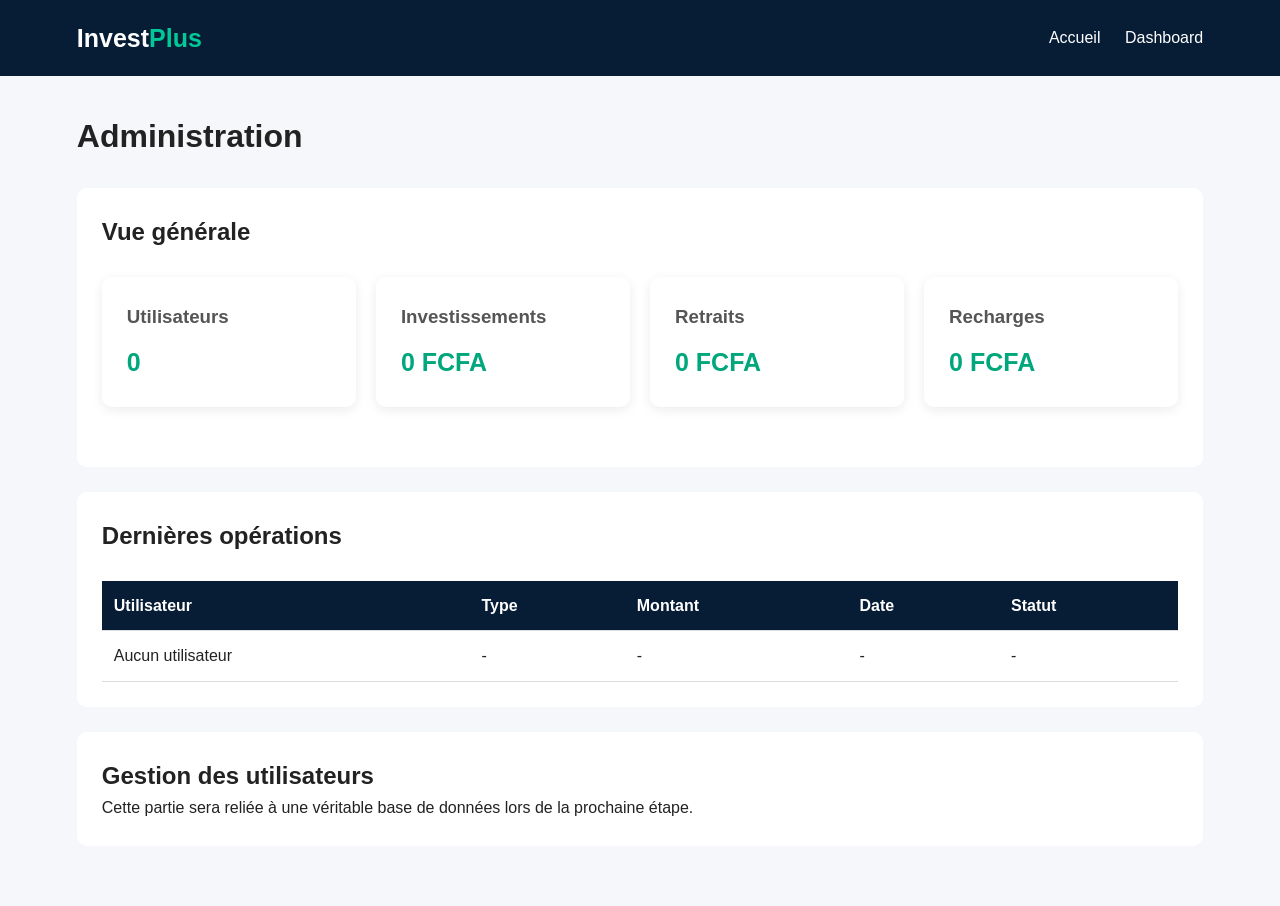
==== admin.html @ 3edccfb6 "Add admin panel HTML structure" ====
<!DOCTYPE html>
<html lang="fr">

<head>

    <meta charset="UTF-8">
    <meta name="viewport" content="width=device-width, initial-scale=1.0">

    <title>Administration - InvestPlus</title>

    <link rel="stylesheet" href="style.css">

</head>

<body>

<header class="header">

    <div class="logo">
        Invest<span>Plus</span>
    </div>

    <nav>
        <a href="index.html">Accueil</a>
        <a href="dashboard.html">Dashboard</a>
    </nav>

</header>

<main class="admin-panel">

    <h1>Administration</h1>

    <br>

    <div class="admin-box">

        <h2>Vue générale</h2>

        <br>

        <div class="cards">

            <div class="card">
                <h3>Utilisateurs</h3>
                <p>0</p>
            </div>

            <div class="card">
                <h3>Investissements</h3>
                <p>0 FCFA</p>
            </div>

            <div class="card">
                <h3>Retraits</h3>
                <p>0 FCFA</p>
            </div>

            <div class="card">
                <h3>Recharges</h3>
                <p>0 FCFA</p>
            </div>

        </div>

    </div>

    <div class="admin-box">

        <h2>Dernières opérations</h2>

        <br>

        <table>

            <thead>

                <tr>
                    <th>Utilisateur</th>
                    <th>Type</th>
                    <th>Montant</th>
                    <th>Date</th>
                    <th>Statut</th>
                </tr>

            </thead>

            <tbody>

                <tr>
                    <td>Aucun utilisateur</td>
                    <td>-</td>
                    <td>-</td>
                    <td>-</td>
                    <td>-</td>
                </tr>

            </tbody>

        </table>

    </div>

    <div class="admin-box">

        <h2>Gestion des utilisateurs</h2>

        <p>
            Cette partie sera reliée à une véritable base de données
            lors de la prochaine étape.
        </p>

    </div>

</main>

</body>
</html>
---- style.css ----
* {
    box-sizing: border-box;
    margin: 0;
    padding: 0;
}

body {
    font-family: Arial, sans-serif;
    background: #f5f7fa;
    color: #222;
    line-height: 1.6;
}

.header {
    background: #071d36;
    color: white;
    padding: 18px 6%;
    display: flex;
    justify-content: space-between;
    align-items: center;
}

.logo {
    font-size: 25px;
    font-weight: bold;
}

.logo span {
    color: #00c896;
}

nav a {
    color: white;
    text-decoration: none;
    margin-left: 20px;
}

.hero {
    background: linear-gradient(135deg, #071d36, #064e5b);
    color: white;
    padding: 90px 20px;
    text-align: center;
}

.hero-content {
    max-width: 800px;
    margin: auto;
}

.hero h1 {
    font-size: 42px;
    margin-bottom: 20px;
}

.hero p {
    font-size: 18px;
    margin-bottom: 30px;
}

.btn {
    display: inline-block;
    background: #00c896;
    color: white;
    text-decoration: none;
    padding: 13px 25px;
    border-radius: 7px;
    font-weight: bold;
}

.section {
    padding: 55px 6%;
    text-align: center;
}

.section h2 {
    margin-bottom: 35px;
    color: #071d36;
}

.packs {
    display: grid;
    grid-template-columns: repeat(auto-fit, minmax(220px, 1fr));
    gap: 20px;
}

.pack {
    background: white;
    padding: 25px;
    border-radius: 12px;
    box-shadow: 0 3px 12px rgba(0,0,0,0.08);
}

.pack h3 {
    color: #071d36;
    margin-bottom: 10px;
}

.pack strong {
    display: block;
    font-size: 22px;
    color: #00a77c;
    margin-bottom: 10px;
}

.features {
    display: grid;
    grid-template-columns: repeat(auto-fit, minmax(220px, 1fr));
    gap: 20px;
}

.features div {
    background: white;
    padding: 25px;
    border-radius: 10px;
}

footer {
    background: #071d36;
    color: white;
    text-align: center;
    padding: 25px;
}

.form-container {
    max-width: 450px;
    margin: 70px auto;
    background: white;
    padding: 35px;
    border-radius: 12px;
    box-shadow: 0 3px 15px rgba(0,0,0,0.1);
}

.form-container h2 {
    text-align: center;
    margin-bottom: 25px;
}

.form-group {
    margin-bottom: 18px;
}

.form-group label {
    display: block;
    margin-bottom: 7px;
    font-weight: bold;
}

.form-group input,
.form-group select {
    width: 100%;
    padding: 12px;
    border: 1px solid #ccc;
    border-radius: 6px;
}

.form-button {
    width: 100%;
    border: none;
    cursor: pointer;
    padding: 13px;
    background: #00c896;
    color: white;
    border-radius: 6px;
    font-weight: bold;
}

.dashboard {
    padding: 35px 6%;
}

.cards {
    display: grid;
    grid-template-columns: repeat(auto-fit, minmax(200px, 1fr));
    gap: 20px;
    margin-bottom: 35px;
}

.card {
    background: white;
    padding: 25px;
    border-radius: 10px;
    box-shadow: 0 3px 12px rgba(0,0,0,0.08);
}

.card h3 {
    color: #555;
}

.card p {
    font-size: 25px;
    font-weight: bold;
    color: #00a77c;
    margin-top: 10px;
}

.table-container {
    background: white;
    padding: 20px;
    border-radius: 10px;
    overflow-x: auto;
}

table {
    width: 100%;
    border-collapse: collapse;
}

th,
td {
    padding: 12px;
    border-bottom: 1px solid #ddd;
    text-align: left;
}

th {
    background: #071d36;
    color: white;
}

.admin-panel {
    padding: 35px 6%;
}

.admin-box {
    background: white;
    padding: 25px;
    border-radius: 10px;
    margin-bottom: 25px;
}

@media (max-width: 600px) {

    .header {
        flex-direction: column;
        gap: 15px;
    }

    nav a {
        margin: 0 7px;
    }

    .hero h1 {
        font-size: 30px;
    }

    .section {
        padding: 40px 5%;
    }
}
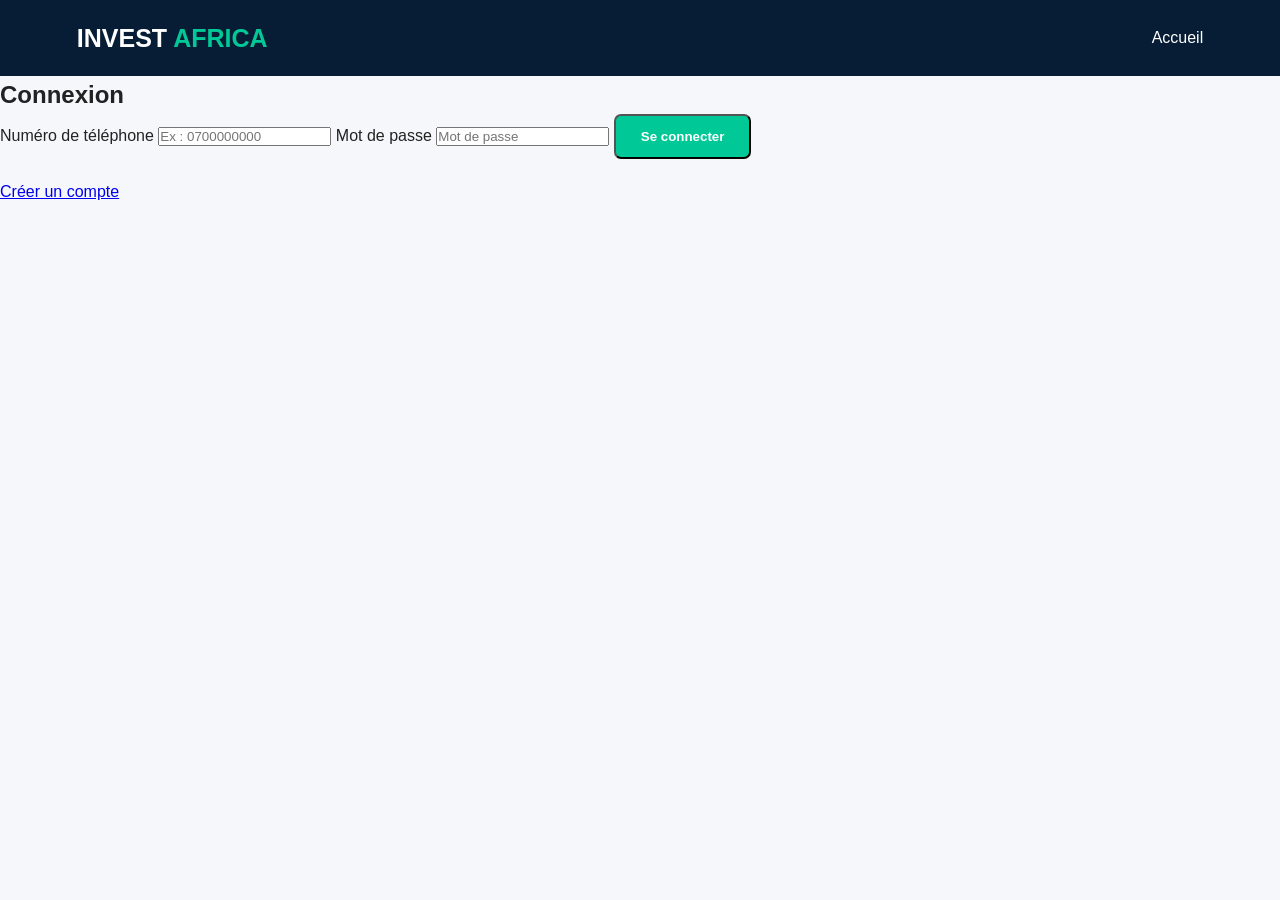
==== commit 68c7dbf9: "Update admin page title and content for Invest Africa" ====
--- a/admin.html
+++ b/admin.html
@@ -1,99 +1,75 @@
 <!DOCTYPE html>
 <html lang="fr">
-
 <head>
-
     <meta charset="UTF-8">
     <meta name="viewport" content="width=device-width, initial-scale=1.0">
-
-    <title>Administration - InvestPlus</title>
-
+    <title>Administration - Invest Africa</title>
     <link rel="stylesheet" href="style.css">
-
 </head>
 
 <body>
 
-<header class="header">
+<header class="header admin-header">
 
     <div class="logo">
-        Invest<span>Plus</span>
+        ADMIN <span>INVEST AFRICA</span>
     </div>
 
     <nav>
-        <a href="index.html">Accueil</a>
-        <a href="dashboard.html">Dashboard</a>
+        <a href="index.html">Site</a>
+        <a href="#" onclick="logoutAdmin()">Déconnexion</a>
     </nav>
 
 </header>
 
-<main class="admin-panel">
+<div class="container">
 
-    <h1>Administration</h1>
+    <h1 class="page-title">Espace administrateur</h1>
 
-    <br>
+    <div class="dashboard-grid">
 
-    <div class="admin-box">
+        <div class="stat">
+            <h3>Utilisateurs</h3>
+            <strong id="usersCount">0</strong>
+        </div>
 
-        <h2>Vue générale</h2>
+        <div class="stat">
+            <h3>Dépôts</h3>
+            <strong id="depositsCount">0</strong>
+        </div>
 
-        <br>
+        <div class="stat">
+            <h3>Retraits</h3>
+            <strong id="withdrawalsCount">0</strong>
+        </div>
 
-        <div class="cards">
-
-            <div class="card">
-                <h3>Utilisateurs</h3>
-                <p>0</p>
-            </div>
-
-            <div class="card">
-                <h3>Investissements</h3>
-                <p>0 FCFA</p>
-            </div>
-
-            <div class="card">
-                <h3>Retraits</h3>
-                <p>0 FCFA</p>
-            </div>
-
-            <div class="card">
-                <h3>Recharges</h3>
-                <p>0 FCFA</p>
-            </div>
-
+        <div class="stat">
+            <h3>Transactions</h3>
+            <strong id="transactionsCount">0</strong>
         </div>
 
     </div>
 
-    <div class="admin-box">
+    <h2 style="margin:30px 0 15px;">
+        Dernières opérations
+    </h2>
 
-        <h2>Dernières opérations</h2>
-
-        <br>
+    <div class="table-box">
 
         <table>
 
             <thead>
-
                 <tr>
-                    <th>Utilisateur</th>
                     <th>Type</th>
                     <th>Montant</th>
+                    <th>Moyen</th>
                     <th>Date</th>
                     <th>Statut</th>
+                    <th>Action</th>
                 </tr>
-
             </thead>
 
-            <tbody>
-
-                <tr>
-                    <td>Aucun utilisateur</td>
-                    <td>-</td>
-                    <td>-</td>
-                    <td>-</td>
-                    <td>-</td>
-                </tr>
+            <tbody id="adminHistory">
 
             </tbody>
 
@@ -101,18 +77,95 @@
 
     </div>
 
-    <div class="admin-box">
+</div>
 
-        <h2>Gestion des utilisateurs</h2>
+<script>
 
-        <p>
-            Cette partie sera reliée à une véritable base de données
-            lors de la prochaine étape.
-        </p>
+if (localStorage.getItem("investAfricaAdmin") !== "true") {
+    window.location.href = "login.html";
+}
 
-    </div>
+function formatMoney(amount) {
+    return Number(amount || 0).toLocaleString("fr-FR") + " FCFA";
+}
 
-</main>
+function loadAdmin() {
+
+    const history =
+        JSON.parse(localStorage.getItem("investAfricaHistory")) || [];
+
+    const tbody = document.getElementById("adminHistory");
+
+    const deposits =
+        history.filter(x => x.type === "Dépôt");
+
+    const withdrawals =
+        history.filter(x => x.type === "Retrait");
+
+    document.getElementById("usersCount").textContent =
+        localStorage.getItem("investAfricaUser") ? "1" : "0";
+
+    document.getElementById("depositsCount").textContent =
+        deposits.length;
+
+    document.getElementById("withdrawalsCount").textContent =
+        withdrawals.length;
+
+    document.getElementById("transactionsCount").textContent =
+        history.length;
+
+    tbody.innerHTML = "";
+
+    if (history.length === 0) {
+        tbody.innerHTML =
+            '<tr><td colspan="6">Aucune transaction.</td></tr>';
+        return;
+    }
+
+    history.forEach((item, index) => {
+
+        tbody.innerHTML += `
+            <tr>
+                <td>${item.type}</td>
+                <td>${formatMoney(item.amount)}</td>
+                <td>${item.method}</td>
+                <td>${item.date}</td>
+                <td class="pending">${item.status}</td>
+                <td>
+                    <button class="btn"
+                        onclick="validateTransaction(${index})">
+                        Valider
+                    </button>
+                </td>
+            </tr>
+        `;
+    });
+}
+
+function validateTransaction(index) {
+
+    let history =
+        JSON.parse(localStorage.getItem("investAfricaHistory")) || [];
+
+    if (history[index]) {
+        history[index].status = "Validé";
+        localStorage.setItem(
+            "investAfricaHistory",
+            JSON.stringify(history)
+        );
+    }
+
+    loadAdmin();
+}
+
+function logoutAdmin() {
+    localStorage.removeItem("investAfricaAdmin");
+    window.location.href = "login.html";
+}
+
+loadAdmin();
+
+</script>
 
 </body>
 </html>
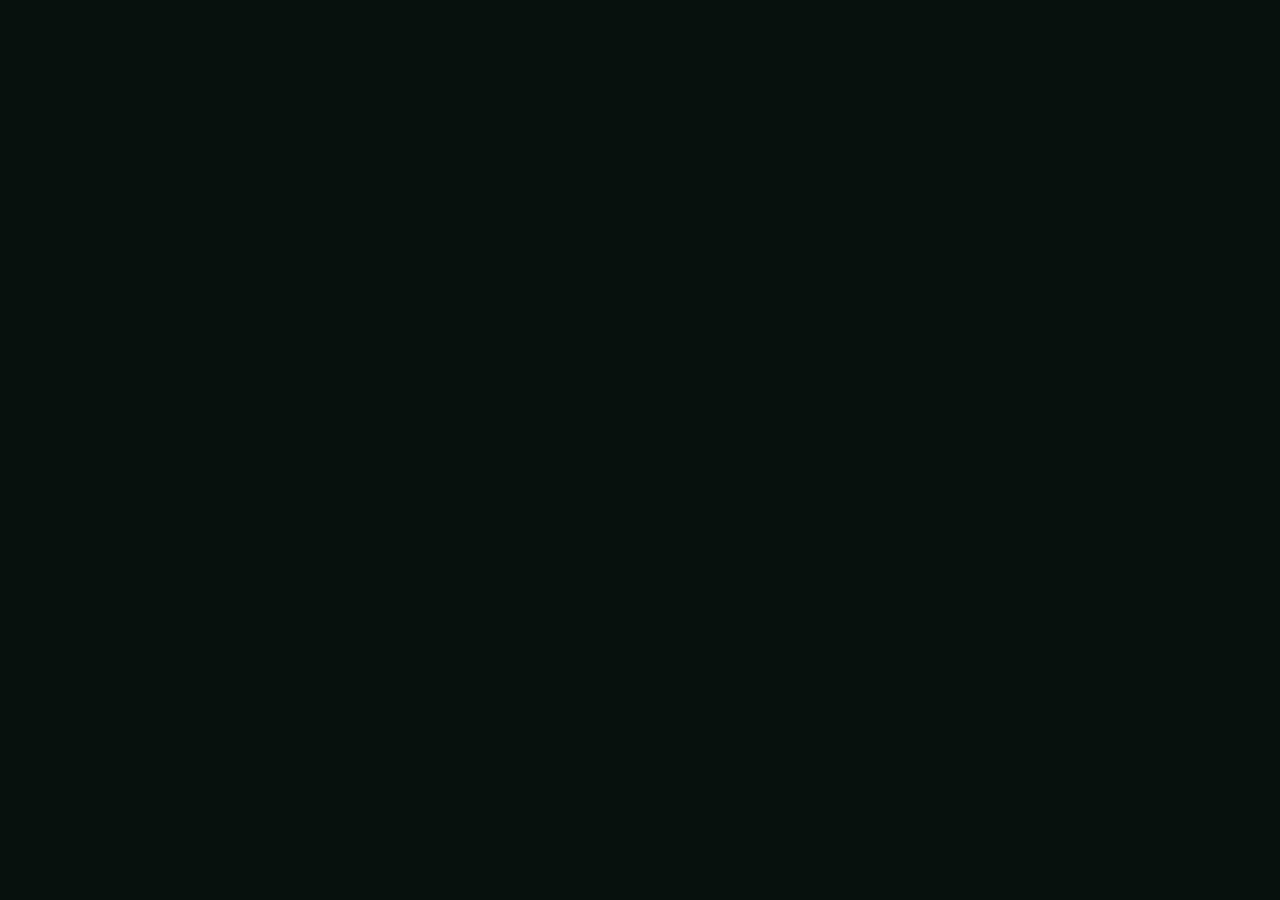
==== commit 2de3e860: "Revise admin.html structure and styles Updated the title and styles for the administration page, add" ====
--- a/admin.html
+++ b/admin.html
@@ -1,171 +1,137 @@
 <!DOCTYPE html>
 <html lang="fr">
 <head>
-    <meta charset="UTF-8">
-    <meta name="viewport" content="width=device-width, initial-scale=1.0">
-    <title>Administration - Invest Africa</title>
-    <link rel="stylesheet" href="style.css">
-</head>
+  <meta charset="UTF-8">
+  <meta name="viewport" content="width=device-width, initial-scale=1.0">
 
-<body>
+  <title>Administration | Votre Plateforme</title>
 
-<header class="header admin-header">
+  <link rel="preconnect" href="https://fonts.googleapis.com">
+  <link rel="preconnect" href="https://fonts.gstatic.com" crossorigin">
 
-    <div class="logo">
-        ADMIN <span>INVEST AFRICA</span>
-    </div>
+  <link
+    href="https://fonts.googleapis.com/css2?family=Inter:wght@400;500;600;700;800&display=swap"
+    rel="stylesheet"
+  >
 
-    <nav>
-        <a href="index.html">Site</a>
-        <a href="#" onclick="logoutAdmin()">Déconnexion</a>
-    </nav>
+  <style>
 
-</header>
-
-<div class="container">
-
-    <h1 class="page-title">Espace administrateur</h1>
-
-    <div class="dashboard-grid">
-
-        <div class="stat">
-            <h3>Utilisateurs</h3>
-            <strong id="usersCount">0</strong>
-        </div>
-
-        <div class="stat">
-            <h3>Dépôts</h3>
-            <strong id="depositsCount">0</strong>
-        </div>
-
-        <div class="stat">
-            <h3>Retraits</h3>
-            <strong id="withdrawalsCount">0</strong>
-        </div>
-
-        <div class="stat">
-            <h3>Transactions</h3>
-            <strong id="transactionsCount">0</strong>
-        </div>
-
-    </div>
-
-    <h2 style="margin:30px 0 15px;">
-        Dernières opérations
-    </h2>
-
-    <div class="table-box">
-
-        <table>
-
-            <thead>
-                <tr>
-                    <th>Type</th>
-                    <th>Montant</th>
-                    <th>Moyen</th>
-                    <th>Date</th>
-                    <th>Statut</th>
-                    <th>Action</th>
-                </tr>
-            </thead>
-
-            <tbody id="adminHistory">
-
-            </tbody>
-
-        </table>
-
-    </div>
-
-</div>
-
-<script>
-
-if (localStorage.getItem("investAfricaAdmin") !== "true") {
-    window.location.href = "login.html";
-}
-
-function formatMoney(amount) {
-    return Number(amount || 0).toLocaleString("fr-FR") + " FCFA";
-}
-
-function loadAdmin() {
-
-    const history =
-        JSON.parse(localStorage.getItem("investAfricaHistory")) || [];
-
-    const tbody = document.getElementById("adminHistory");
-
-    const deposits =
-        history.filter(x => x.type === "Dépôt");
-
-    const withdrawals =
-        history.filter(x => x.type === "Retrait");
-
-    document.getElementById("usersCount").textContent =
-        localStorage.getItem("investAfricaUser") ? "1" : "0";
-
-    document.getElementById("depositsCount").textContent =
-        deposits.length;
-
-    document.getElementById("withdrawalsCount").textContent =
-        withdrawals.length;
-
-    document.getElementById("transactionsCount").textContent =
-        history.length;
-
-    tbody.innerHTML = "";
-
-    if (history.length === 0) {
-        tbody.innerHTML =
-            '<tr><td colspan="6">Aucune transaction.</td></tr>';
-        return;
+    * {
+      margin: 0;
+      padding: 0;
+      box-sizing: border-box;
     }
 
-    history.forEach((item, index) => {
-
-        tbody.innerHTML += `
-            <tr>
-                <td>${item.type}</td>
-                <td>${formatMoney(item.amount)}</td>
-                <td>${item.method}</td>
-                <td>${item.date}</td>
-                <td class="pending">${item.status}</td>
-                <td>
-                    <button class="btn"
-                        onclick="validateTransaction(${index})">
-                        Valider
-                    </button>
-                </td>
-            </tr>
-        `;
-    });
-}
-
-function validateTransaction(index) {
-
-    let history =
-        JSON.parse(localStorage.getItem("investAfricaHistory")) || [];
-
-    if (history[index]) {
-        history[index].status = "Validé";
-        localStorage.setItem(
-            "investAfricaHistory",
-            JSON.stringify(history)
-        );
+    body {
+      font-family: "Inter", sans-serif;
+      background: #07110d;
+      color: white;
+      min-height: 100vh;
     }
 
-    loadAdmin();
-}
+    button,
+    input {
+      font-family: inherit;
+    }
 
-function logoutAdmin() {
-    localStorage.removeItem("investAfricaAdmin");
-    window.location.href = "login.html";
-}
+    /* =========================
+       SIDEBAR
+    ========================= */
 
-loadAdmin();
+    .sidebar {
+      position: fixed;
+      left: 0;
+      top: 0;
+      bottom: 0;
 
-</script>
+      width: 245px;
 
-</body>
-</html>
+      padding: 25px 18px;
+
+      background: #050c08;
+
+      border-right: 1px solid rgba(255,255,255,0.07);
+
+      z-index: 100;
+    }
+
+    .logo {
+      display: block;
+
+      padding: 5px 12px 35px;
+
+      color: white;
+
+      text-decoration: none;
+
+      font-size: 20px;
+      font-weight: 800;
+    }
+
+    .logo span {
+      color: #55e58a;
+    }
+
+    .admin-badge {
+      margin: -20px 12px 30px;
+
+      padding: 6px 9px;
+
+      width: fit-content;
+
+      border-radius: 5px;
+
+      background: rgba(85,229,138,0.10);
+
+      color: #55e58a;
+
+      font-size: 9px;
+
+      font-weight: 800;
+
+      letter-spacing: 1px;
+
+      text-transform: uppercase;
+    }
+
+    .menu-title {
+      padding: 0 12px;
+
+      margin-bottom: 12px;
+
+      color: #65746b;
+
+      font-size: 10px;
+
+      font-weight: 800;
+
+      letter-spacing: 1.5px;
+
+      text-transform: uppercase;
+    }
+
+    .menu {
+      display: grid;
+
+      gap: 5px;
+    }
+
+    .menu button,
+    .menu a {
+      width: 100%;
+
+      display: flex;
+
+      align-items: center;
+
+      gap: 12px;
+
+      padding: 13px 12px;
+
+      border: none;
+
+      border-radius: 9px;
+
+      background: transparent;
+
+      color: #899990;
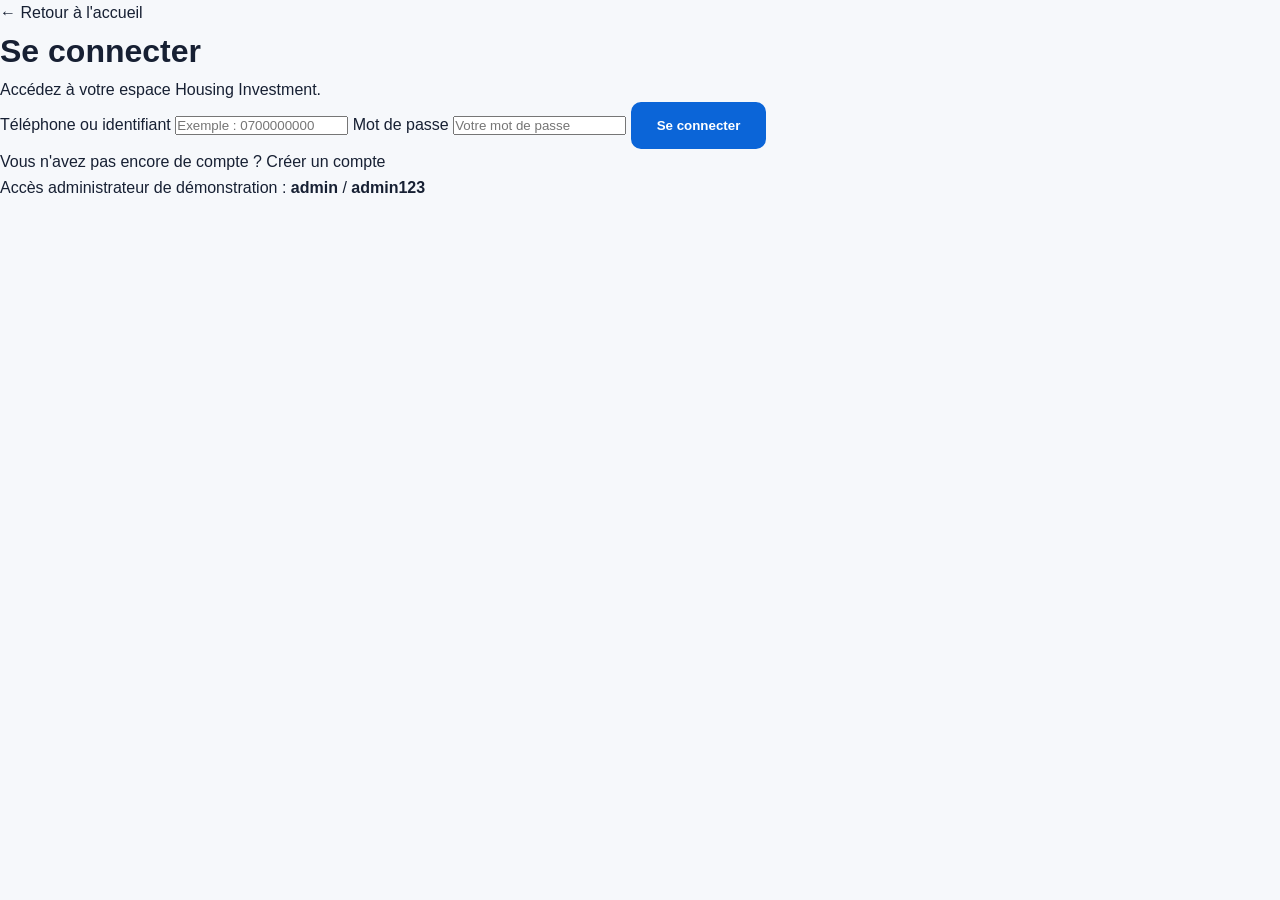
==== commit 9082d84a: "Revise admin page layout and content" ====
--- a/admin.html
+++ b/admin.html
@@ -1,137 +1,245 @@
 <!DOCTYPE html>
 <html lang="fr">
+
 <head>
-  <meta charset="UTF-8">
-  <meta name="viewport" content="width=device-width, initial-scale=1.0">
-
-  <title>Administration | Votre Plateforme</title>
-
-  <link rel="preconnect" href="https://fonts.googleapis.com">
-  <link rel="preconnect" href="https://fonts.gstatic.com" crossorigin">
-
-  <link
-    href="https://fonts.googleapis.com/css2?family=Inter:wght@400;500;600;700;800&display=swap"
-    rel="stylesheet"
-  >
-
-  <style>
-
-    * {
-      margin: 0;
-      padding: 0;
-      box-sizing: border-box;
-    }
-
-    body {
-      font-family: "Inter", sans-serif;
-      background: #07110d;
-      color: white;
-      min-height: 100vh;
-    }
-
-    button,
-    input {
-      font-family: inherit;
-    }
-
-    /* =========================
-       SIDEBAR
-    ========================= */
-
-    .sidebar {
-      position: fixed;
-      left: 0;
-      top: 0;
-      bottom: 0;
-
-      width: 245px;
-
-      padding: 25px 18px;
-
-      background: #050c08;
-
-      border-right: 1px solid rgba(255,255,255,0.07);
-
-      z-index: 100;
-    }
-
-    .logo {
-      display: block;
-
-      padding: 5px 12px 35px;
-
-      color: white;
-
-      text-decoration: none;
-
-      font-size: 20px;
-      font-weight: 800;
-    }
-
-    .logo span {
-      color: #55e58a;
-    }
-
-    .admin-badge {
-      margin: -20px 12px 30px;
-
-      padding: 6px 9px;
-
-      width: fit-content;
-
-      border-radius: 5px;
-
-      background: rgba(85,229,138,0.10);
-
-      color: #55e58a;
-
-      font-size: 9px;
-
-      font-weight: 800;
-
-      letter-spacing: 1px;
-
-      text-transform: uppercase;
-    }
-
-    .menu-title {
-      padding: 0 12px;
-
-      margin-bottom: 12px;
-
-      color: #65746b;
-
-      font-size: 10px;
-
-      font-weight: 800;
-
-      letter-spacing: 1.5px;
-
-      text-transform: uppercase;
-    }
-
-    .menu {
-      display: grid;
-
-      gap: 5px;
-    }
-
-    .menu button,
-    .menu a {
-      width: 100%;
-
-      display: flex;
-
-      align-items: center;
-
-      gap: 12px;
-
-      padding: 13px 12px;
-
-      border: none;
-
-      border-radius: 9px;
-
-      background: transparent;
-
-      color: #899990;
+
+    <meta charset="UTF-8">
+
+    <meta
+        name="viewport"
+        content="width=device-width, initial-scale=1.0"
+    >
+
+    <title>Administration - Housing Investment</title>
+
+    <link
+        rel="stylesheet"
+        href="style.css"
+    >
+
+</head>
+
+
+<body>
+
+
+<header class="topbar">
+
+    <div class="logo">
+        HOUSING <span>INVESTMENT</span>
+    </div>
+
+
+    <nav>
+
+        <a href="index.html">
+            Accueil
+        </a>
+
+        <a href="dashboard.html">
+            Espace utilisateur
+        </a>
+
+        <button
+            class="logout"
+            onclick="logout()"
+        >
+            Déconnexion
+        </button>
+
+    </nav>
+
+</header>
+
+
+
+<main class="container">
+
+
+    <!-- TITRE -->
+
+    <section class="welcome">
+
+        <div>
+
+            <p class="muted">
+                Administration
+            </p>
+
+            <h1>
+                Tableau de bord
+            </h1>
+
+        </div>
+
+
+        <span class="status">
+            Administrateur
+        </span>
+
+    </section>
+
+
+
+    <!-- STATISTIQUES -->
+
+    <section class="stats">
+
+
+        <div class="stat">
+
+            <span>
+                Utilisateurs
+            </span>
+
+            <strong id="totalUsers">
+                0
+            </strong>
+
+        </div>
+
+
+        <div class="stat">
+
+            <span>
+                Investissements
+            </span>
+
+            <strong id="totalInvested">
+                0 FCFA
+            </strong>
+
+        </div>
+
+
+        <div class="stat">
+
+            <span>
+                Solde total
+            </span>
+
+            <strong id="totalBalance">
+                0 FCFA
+            </strong>
+
+        </div>
+
+
+    </section>
+
+
+
+    <!-- UTILISATEURS -->
+
+    <section class="panel">
+
+        <div class="panel-heading">
+
+            <div>
+
+                <p class="section-tag">
+                    UTILISATEURS
+                </p>
+
+                <h2>
+                    Comptes enregistrés
+                </h2>
+
+            </div>
+
+        </div>
+
+
+        <div class="table-wrap">
+
+            <table>
+
+                <thead>
+
+                    <tr>
+
+                        <th>
+                            Nom
+                        </th>
+
+                        <th>
+                            Identifiant
+                        </th>
+
+                        <th>
+                            Date
+                        </th>
+
+                        <th>
+                            Solde
+                        </th>
+
+                        <th>
+                            Investissement
+                        </th>
+
+                    </tr>
+
+                </thead>
+
+
+                <tbody id="usersTable">
+
+                    <tr>
+
+                        <td colspan="5">
+                            Chargement...
+                        </td>
+
+                    </tr>
+
+                </tbody>
+
+            </table>
+
+        </div>
+
+    </section>
+
+
+
+    <!-- INFORMATIONS ADMIN -->
+
+    <section class="panel">
+
+        <h2>
+            Informations
+        </h2>
+
+        <p class="muted">
+
+            Cet espace est réservé à l'administration.
+            Les données affichées actuellement proviennent
+            du prototype local.
+
+        </p>
+
+    </section>
+
+
+</main>
+
+
+
+<script src="script.js"></script>
+
+
+<script>
+
+if (requireAdmin()) {
+
+    loadAdminDashboard();
+
+}
+
+</script>
+
+
+</body>
+
+</html>
--- a/style.css
+++ b/style.css
@@ -0,0 +1,535 @@
+* {
+    box-sizing: border-box;
+    margin: 0;
+    padding: 0;
+}
+
+html {
+    scroll-behavior: smooth;
+}
+
+body {
+    font-family: Arial, Helvetica, sans-serif;
+    background: #f6f8fb;
+    color: #172033;
+    line-height: 1.6;
+}
+
+a {
+    text-decoration: none;
+    color: inherit;
+}
+
+/* =========================
+   HEADER
+========================= */
+
+.topbar {
+    width: 100%;
+    min-height: 72px;
+    padding: 0 6%;
+    display: flex;
+    align-items: center;
+    justify-content: space-between;
+    background: #ffffff;
+    box-shadow: 0 3px 20px rgba(0, 0, 0, 0.07);
+    position: sticky;
+    top: 0;
+    z-index: 1000;
+}
+
+.logo {
+    font-size: 21px;
+    font-weight: 900;
+    letter-spacing: 0.5px;
+}
+
+.logo span {
+    color: #0b65d8;
+}
+
+.topbar nav {
+    display: flex;
+    align-items: center;
+    gap: 22px;
+}
+
+.topbar nav a {
+    font-size: 14px;
+    font-weight: 600;
+}
+
+.topbar nav a:hover {
+    color: #0b65d8;
+}
+
+/* =========================
+   BUTTONS
+========================= */
+
+.btn {
+    display: inline-block;
+    padding: 14px 24px;
+    border-radius: 10px;
+    background: #0b65d8;
+    color: #ffffff !important;
+    font-weight: 700;
+    border: 2px solid #0b65d8;
+    transition: 0.25s;
+}
+
+.btn:hover {
+    background: #084fa8;
+    border-color: #084fa8;
+    transform: translateY(-2px);
+}
+
+.btn-small {
+    padding: 10px 16px;
+}
+
+.btn.secondary {
+    background: #ffffff;
+    color: #0b65d8 !important;
+}
+
+.btn.secondary:hover {
+    background: #edf5ff;
+}
+
+/* =========================
+   HERO
+========================= */
+
+.hero {
+    min-height: 680px;
+    padding: 75px 8%;
+    display: grid;
+    grid-template-columns: 1.05fr 0.95fr;
+    align-items: center;
+    gap: 65px;
+    background:
+        linear-gradient(
+            135deg,
+            #eef6ff 0%,
+            #ffffff 65%
+        );
+}
+
+.hero-content {
+    max-width: 700px;
+}
+
+.badge {
+    display: inline-block;
+    padding: 8px 14px;
+    border-radius: 30px;
+    background: #dcecff;
+    color: #0b65d8;
+    font-size: 12px;
+    font-weight: 800;
+    letter-spacing: 0.8px;
+}
+
+.hero h1 {
+    margin-top: 18px;
+    font-size: clamp(40px, 5vw, 66px);
+    line-height: 1.06;
+    letter-spacing: -1.5px;
+}
+
+.hero p {
+    margin-top: 22px;
+    max-width: 650px;
+    font-size: 18px;
+    color: #637083;
+}
+
+.hero-buttons {
+    display: flex;
+    flex-wrap: wrap;
+    gap: 13px;
+    margin-top: 32px;
+}
+
+.hero-image {
+    position: relative;
+    border-radius: 24px;
+    overflow: hidden;
+    box-shadow: 0 25px 70px rgba(21, 47, 82, 0.2);
+}
+
+.hero-image img {
+    width: 100%;
+    height: 520px;
+    object-fit: cover;
+    display: block;
+}
+
+.image-label {
+    position: absolute;
+    left: 22px;
+    right: 22px;
+    bottom: 22px;
+    padding: 18px;
+    border-radius: 15px;
+    background: rgba(0, 0, 0, 0.68);
+    color: white;
+    backdrop-filter: blur(8px);
+}
+
+.image-label strong {
+    display: block;
+    font-size: 19px;
+}
+
+.image-label span {
+    display: block;
+    margin-top: 4px;
+    font-size: 13px;
+    opacity: 0.9;
+}
+
+/* =========================
+   INTRODUCTION
+========================= */
+
+.intro {
+    max-width: 1150px;
+    margin: auto;
+    padding: 90px 25px 55px;
+    display: grid;
+    grid-template-columns: 1fr 1fr;
+    gap: 60px;
+    align-items: center;
+}
+
+.section-tag {
+    color: #0b65d8;
+    font-size: 12px;
+    font-weight: 900;
+    letter-spacing: 1px;
+}
+
+.intro h2,
+.section-heading h2,
+.cta h2 {
+    margin-top: 10px;
+    font-size: clamp(30px, 4vw, 46px);
+    line-height: 1.15;
+}
+
+.intro p {
+    color: #687486;
+    font-size: 17px;
+}
+
+/* =========================
+   PACKS
+========================= */
+
+.packs-section {
+    padding: 80px 6%;
+    background: #ffffff;
+}
+
+.section-heading {
+    max-width: 760px;
+    margin: 0 auto 50px;
+    text-align: center;
+}
+
+.section-heading p {
+    margin-top: 12px;
+    color: #6d7787;
+}
+
+.packs-grid {
+    max-width: 1250px;
+    margin: auto;
+    display: grid;
+    grid-template-columns: repeat(4, 1fr);
+    gap: 24px;
+}
+
+.pack-card {
+    position: relative;
+    overflow: hidden;
+    border-radius: 18px;
+    background: #ffffff;
+    box-shadow: 0 8px 30px rgba(15, 39, 70, 0.09);
+    border: 1px solid #e9eef5;
+    transition: 0.3s;
+}
+
+.pack-card:hover {
+    transform: translateY(-7px);
+    box-shadow: 0 18px 40px rgba(15, 39, 70, 0.15);
+}
+
+.pack-card img {
+    width: 100%;
+    height: 210px;
+    object-fit: cover;
+    display: block;
+}
+
+.pack-content {
+    padding: 20px;
+}
+
+.pack-number {
+    color: #0b65d8;
+    font-size: 11px;
+    font-weight: 900;
+    letter-spacing: 1px;
+}
+
+.pack-content h3 {
+    margin-top: 7px;
+    font-size: 20px;
+}
+
+.amount {
+    margin-top: 12px;
+    font-size: 24px;
+    font-weight: 900;
+    color: #0b65d8;
+}
+
+.pack-content p {
+    min-height: 48px;
+    margin-top: 8px;
+    color: #707b8c;
+    font-size: 13px;
+}
+
+.pack-btn {
+    display: block;
+    margin-top: 15px;
+    padding: 11px;
+    border-radius: 9px;
+    text-align: center;
+    background: #0b65d8;
+    color: white;
+    font-weight: 700;
+    font-size: 14px;
+}
+
+.pack-btn:hover {
+    background: #084fa8;
+}
+
+.pack-card.featured {
+    border: 2px solid #0b65d8;
+}
+
+.premium-label {
+    position: absolute;
+    top: 14px;
+    right: 14px;
+    z-index: 2;
+    padding: 6px 10px;
+    border-radius: 20px;
+    background: #0b65d8;
+    color: white;
+    font-size: 10px;
+    font-weight: 900;
+}
+
+/* =========================
+   PARTNERS
+========================= */
+
+.partners-section {
+    padding: 90px 6%;
+    background: #f6f8fb;
+}
+
+.partners-grid {
+    max-width: 1100px;
+    margin: auto;
+    display: grid;
+    grid-template-columns: repeat(4, 1fr);
+    gap: 18px;
+}
+
+.partner {
+    min-height: 145px;
+    padding: 20px;
+    display: flex;
+    flex-direction: column;
+    align-items: center;
+    justify-content: center;
+    gap: 13px;
+    text-align: center;
+    background: white;
+    border-radius: 15px;
+    border: 1px solid #e5eaf1;
+    transition: 0.25s;
+}
+
+.partner:hover {
+    transform: translateY(-4px);
+    box-shadow: 0 10px 30px rgba(0,0,0,0.08);
+}
+
+.partner-logo {
+    width: 60px;
+    height: 60px;
+    border-radius: 50%;
+    display: flex;
+    align-items: center;
+    justify-content: center;
+    background: #eef5ff;
+    color: #0b65d8;
+    font-weight: 900;
+    font-size: 18px;
+}
+
+.partner strong {
+    font-size: 13px;
+}
+
+/* =========================
+   CTA
+========================= */
+
+.cta {
+    margin: 70px 6%;
+    padding: 75px 25px;
+    border-radius: 25px;
+    text-align: center;
+    background: #0b65d8;
+    color: white;
+}
+
+.cta h2 {
+    margin-top: 0;
+}
+
+.cta p {
+    margin: 15px auto 25px;
+    max-width: 600px;
+    opacity: 0.9;
+}
+
+.cta .btn {
+    background: white;
+    color: #0b65d8 !important;
+    border-color: white;
+}
+
+/* =========================
+   FOOTER
+========================= */
+
+footer {
+    padding: 35px 20px;
+    text-align: center;
+    background: #111827;
+    color: #b8c1ce;
+}
+
+.footer-logo {
+    color: white;
+    font-weight: 900;
+    font-size: 18px;
+    margin-bottom: 8px;
+}
+
+footer p {
+    font-size: 13px;
+}
+
+/* =========================
+   MOBILE
+========================= */
+
+@media (max-width: 1050px) {
+
+    .packs-grid {
+        grid-template-columns: repeat(2, 1fr);
+    }
+
+    .partners-grid {
+        grid-template-columns: repeat(3, 1fr);
+    }
+
+}
+
+@media (max-width: 800px) {
+
+    .topbar {
+        padding: 14px 5%;
+    }
+
+    .topbar nav {
+        gap: 10px;
+    }
+
+    .topbar nav a:not(.btn) {
+        display: none;
+    }
+
+    .hero {
+        grid-template-columns: 1fr;
+        padding: 55px 6%;
+    }
+
+    .hero-image img {
+        height: 360px;
+    }
+
+    .intro {
+        grid-template-columns: 1fr;
+        padding: 65px 25px 40px;
+        gap: 25px;
+    }
+
+}
+
+@media (max-width: 560px) {
+
+    .logo {
+        font-size: 17px;
+    }
+
+    .hero {
+        padding: 45px 5%;
+    }
+
+    .hero h1 {
+        font-size: 39px;
+    }
+
+    .hero p {
+        font-size: 16px;
+    }
+
+    .hero-buttons {
+        flex-direction: column;
+    }
+
+    .hero-buttons .btn {
+        text-align: center;
+    }
+
+    .packs-section {
+        padding: 60px 5%;
+    }
+
+    .packs-grid {
+        grid-template-columns: 1fr;
+    }
+
+    .partners-grid {
+        grid-template-columns: repeat(2, 1fr);
+    }
+
+    .cta {
+        margin: 45px 5%;
+        padding: 55px 20px;
+    }
+
+}
